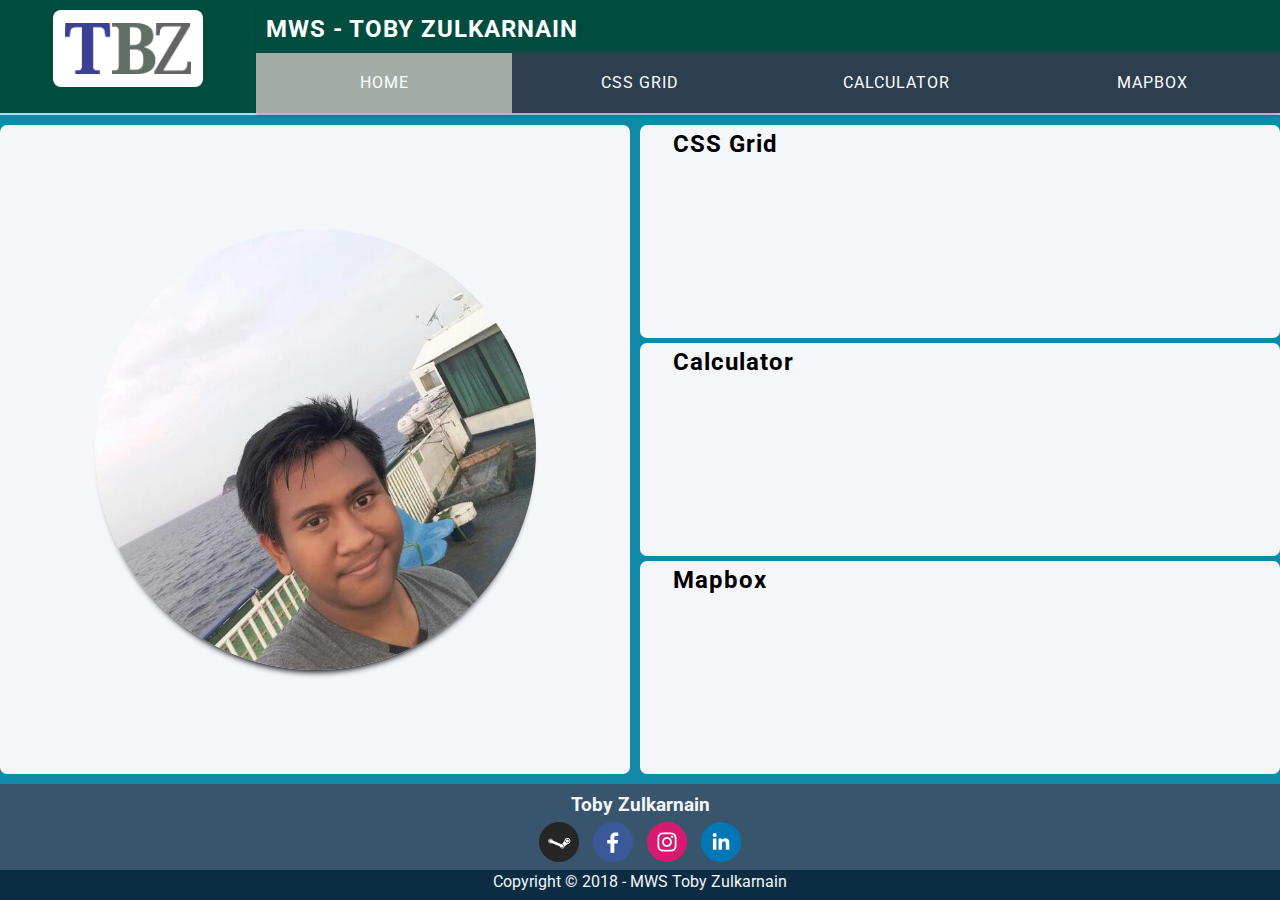
==== index.html @ cb83fae3 "first source" ====
<!DOCTYPE html>
<html lang="en">

<head>
    <meta charset="UTF-8">
    <meta name="author" content="Toby Zulkarnain">
    <meta name="viewport" content="width=device-width, initial-scale=1.0, user-scalable=yes">
    <meta http-equiv="X-UA-Compatible" content="ie=edge">

    <title>Toby Zulkarnain - MWS 2018</title>

    <link rel="stylesheet" href="https://use.fontawesome.com/releases/v5.4.2/css/all.css" integrity="sha384-/rXc/GQVaYpyDdyxK+ecHPVYJSN9bmVFBvjA/9eOB+pb3F2w2N6fc5qB9Ew5yIns"
        crossorigin="anonymous">
    <link href="https://fonts.googleapis.com/css?family=Open+Sans" rel="stylesheet">
    <link rel="stylesheet" href="css/style.css">
</head>

<body>
    <div class="container">
        <header>
            <figure>
                <img class="logo" src="images/mws-toby.png" alt="Logo">
            </figure>
            <nav>
                <h2>MWS - Toby Zulkarnain</h2>
                <ul class="nav-layout">
                    <li class="active"><a href="index.html">Home</a></li>
                    <li><a href="views/css-grid.html">CSS Grid</a></li>
                    <li><a href="views/calculator.html">Calculator</a></li>
                    <li><a href="view/mapbox.html">Mapbox</a></li>
                </ul>
            </nav>
        </header>

        <aside class="sidebar">
            <img id="photo-profile" src="images/profile.jpg" alt="myfoto">
        </aside>

        <section class="main">
            <div class="content">
                <h2>CSS Grid</h2>
                <a class="far fa-columns fa-7x" href="views/css-grid.html"></a></a>
            </div>
            <div class="content">
                <h2>Calculator</h2>
                <a class="fas fa-calculator fa-7x" href="views/calculator.html"></a>
            </div>
            <div class="content">
                <h2>Mapbox</h2>
                <i></i>
                <a  class="fas fa-map fa-7x" href="views/mapbox.html"></a>
            </div>
        </section>

        <footer>
            <div class="about-me">
                <h3>Toby Zulkarnain</h3>
                <a target="_blank" href="//steamcommunity.com/id/sabo_od"><img src="images/social-round/steam.png" height="40px" style="position: relative; top: 1px;"></a>
                <a target="_blank" href="//www.facebook.com/toby.zulka"><img src="images/social-round/facebook.png" height="40px" style="position: relative; top: 1px;"></a>
                <a target="_blank" href="//www.instagram.com/toby.zulka"><img src="images/social-round/instagram.png" height="40px" style="position: relative; top: 1px;"></a>
                <a target="_blank" href="//www.linkedin.com/in/toby-zulkarnain-a8b64a156"><img src="images/social-round/linkedin.png" height="40px" style="position: relative; top: 1px;"></a>
            </div>
            <div class="footer-cell">Copyright &copy; 2018 - MWS Toby Zulkarnain</div>
        </footer>
    </div>
</body>

</html>
---- css/style.css ----
@import url('https://fonts.googleapis.com/css?family=Roboto');


* {
    padding: 0;
    margin: 0;
    box-sizing: border-box;
}

html,
body {
    width: 100%;
    height: 100%;
    font-family: 'Roboto', sans-serif;
}

.container {
    display: grid;
    height: 100%;
    width: 100%;
    grid-template-columns: 2fr 1fr 1fr;
    grid-template-rows: 1fr repeat(3, 2fr) 1fr;
    grid-template-areas:
        "header header header"
        "sidebar main main"
        "sidebar main main"
        "sidebar main main"
        "footer footer footer";
    grid-gap: 10px;
    margin: auto;

    background: #1289A7;
}

/* Header */
header {
    grid-area: header;
    text-transform: uppercase;
    border-bottom: 2px solid #b0e0ea;
    display: grid;
    grid-template-columns: 1fr 4fr;
    background: #004D40;
    padding-top: 5px;
}

header figure {
    justify-self: center;
    list-style-type: none;
    padding-top: 5px;
}

header figure .logo {
    max-width: 150px;
    max-height: 80px;
    border-radius: 8px;
    padding: 13px 12px;
    background: white;
}

/* Navigation */
header nav {
    grid-column: 2/-1;
    color: #fff;
    font-size: 1em;
    letter-spacing: 1px;
    cursor: pointer;
    background: #2c3e50;
    box-shadow: 0px 3px 3px 0px rgba(0, 0, 0, 0.14);
    justify-content: flex-end;
}

header nav h2 {
    background: #004D40;
    margin: 0;
    padding: 10px;
}

header nav ul li {
    list-style: none;
    width: 25%;
    float: left;
    text-align: center;
    line-height: 60px;
    transition: all 0.5s ease;
}

header nav ul li:hover {
    background: #a3ada5;
}

header nav ul li.active {
    background: #a3ada5;
}

header nav ul li a {
    color: #fff;
    text-decoration: none;
}

/*Sidebar*/
aside {
    grid-area: sidebar;
    display: flex;
    justify-content: center;
    align-items: center;
    letter-spacing: 1px;
    border-radius: 7px;
    background: #f5f6fa;
}

aside #photo-profile {
    margin: auto;
    max-width: 70%;
    max-height: 70%;
    border-radius: 100%;
    -webkit-box-shadow: 0 8px 6px -6px black;
    -moz-box-shadow: 0 8px 6px -6px black;
    box-shadow: 0 8px 6px -6px black;
}

/*Section*/
section {
    grid-area: main;
    display: grid;
    grid-template-rows: repeat(3, 1fr);
    grid-gap: 5px;
}

section div.content {
    padding: 5px 33px;
    align-self: stretch;
    letter-spacing: 1px;
    border-radius: 7px;
    background: #f5f6fa;
}

/*Footer */
footer {
    grid-area: footer;
    display: grid;
    grid-template-rows: 2fr 30px;
    background: #39556d;

}

footer .about-me {
    text-align: center;
    color: #f5f6fa;
    padding: 5px;
}

footer .about-me h3,
a {
    padding: 5px;
}

footer .footer-cell {
    padding: 2px;
    text-align: center;
    color: #f5f6fa;
    background: #0b2c42;
    align-self: stretch;
}

/*Mapbox*/
section.maps {
    grid-column: 1/-1;
    grid-row: 2/5;
    display: grid;
    grid-template-rows: 3fr 2fr;
    grid-template-columns: repeat(3, 2fr);
}

section div.peta {
    grid-row: 1/2;
    grid-column: 1/-1;
}

section div.gambar {
    grid-column: 1/2;
    overflow: hidden;
    border: 1px solid black;
    border-radius: 25px;
}

section div.gambar img {
    width: 80%;
}

section div.review {
    grid-column: 2/-1;
    overflow: hidden;
    border: 1px solid black;
    border-radius: 25px;
}

section div.gambar,
div.review {
    padding: 5px 33px;
    align-self: stretch;
    letter-spacing: 1px;
    border-radius: 7px;
    background: #f5f6fa;
}

/*css-grid*/
div.grid {
    grid-column: 1/-1;
    grid-row: 2/5;
    background: #f5f6fa;
}

/*Relative Layout */
@media screen and (max-width: 600px) {
    .container {
        display: grid;
        grid-template-columns: 1fr;
        grid-template-areas:
            "header"
            "main"
            "sidebar"
            "footer";
    }
}
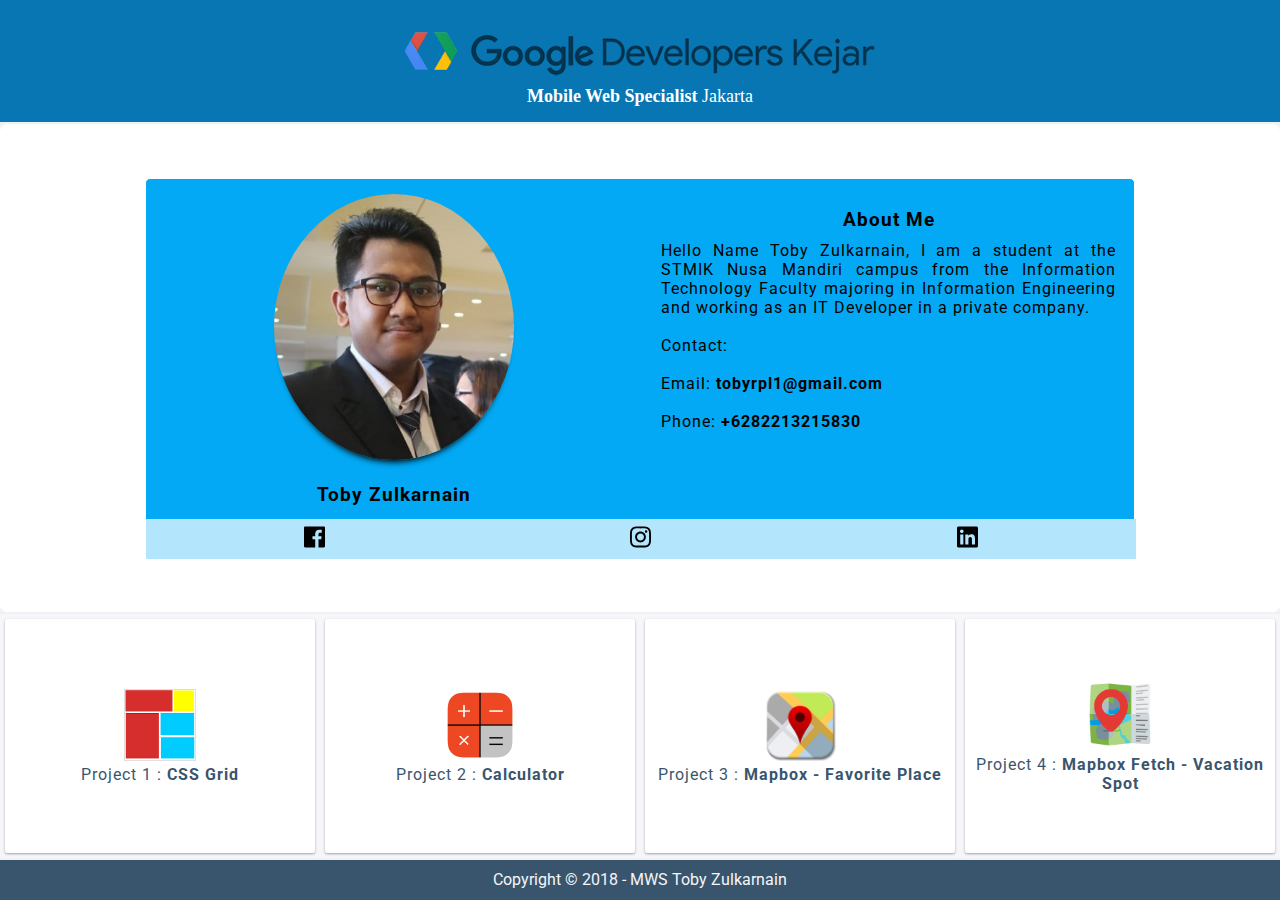
==== commit 57efcade: "Update_View _and_Responding" ====
--- a/index.html
+++ b/index.html
@@ -3,66 +3,109 @@
 
 <head>
     <meta charset="UTF-8">
-    <meta name="author" content="Toby Zulkarnain">
-    <meta name="viewport" content="width=device-width, initial-scale=1.0, user-scalable=yes">
+    <meta name="viewport" content="width=device-width, initial-scale=1.0">
     <meta http-equiv="X-UA-Compatible" content="ie=edge">
+    <meta name="theme-color" content="#151a1d">
+    <link rel="manifest" href="manifest.json">
+    <link rel="manifest" href="main.json">
+    <link rel="shortcut icon" href="assets/images/icons/icon-72x72.png" type="image/x-icon">
 
     <title>Toby Zulkarnain - MWS 2018</title>
 
-    <link rel="stylesheet" href="https://use.fontawesome.com/releases/v5.4.2/css/all.css" integrity="sha384-/rXc/GQVaYpyDdyxK+ecHPVYJSN9bmVFBvjA/9eOB+pb3F2w2N6fc5qB9Ew5yIns"
-        crossorigin="anonymous">
     <link href="https://fonts.googleapis.com/css?family=Open+Sans" rel="stylesheet">
-    <link rel="stylesheet" href="css/style.css">
+    <link rel="stylesheet" href="../assets/css/main.css">
+    <link rel="stylesheet" href="assets/css/style.css">
+
 </head>
 
 <body>
     <div class="container">
         <header>
-            <figure>
-                <img class="logo" src="images/mws-toby.png" alt="Logo">
-            </figure>
-            <nav>
-                <h2>MWS - Toby Zulkarnain</h2>
-                <ul class="nav-layout">
-                    <li class="active"><a href="index.html">Home</a></li>
-                    <li><a href="views/css-grid.html">CSS Grid</a></li>
-                    <li><a href="views/calculator.html">Calculator</a></li>
-                    <li><a href="view/mapbox.html">Mapbox</a></li>
-                </ul>
-            </nav>
+            <figure><img src="/assets/images/gdk.png" alt="logo-mws" class="logo"></figure>
+            <span id="by-mws"> <span><b>Mobile Web Specialist</b></span> <span>Jakarta</span></span>
         </header>
+        <div class="sidebar">
+            <div class="frame-bio">
+                <div class="main-bio">
+                    <figure>
+                        <img id="photo-profile" src="/assets/images/profile.jpeg" alt="myfoto">
+                    </figure>
+                    <h3>Toby Zulkarnain</h3>
+                </div>
+                <div class="bio">
+                    <h3>About Me</h3>
+                    <p>Hello Name Toby Zulkarnain, I am a student at the STMIK Nusa Mandiri campus from the Information
+                        Technology Faculty majoring in Information Engineering and working as an IT Developer in a
+                        private company.</p><br>
+                    <p> Contact:</p><br>
+                    <p>Email: <strong>tobyrpl1@gmail.com</strong></p><br>
+                    <p>Phone: <strong>+6282213215830</strong></p>
+                </div>
+                <div class="social-round">
+                    <a target="_blank" rel="noreferrer" href="//www.facebook.com/toby.zulka" aria-label="facebook"><img
+                            src="/assets/images/social-round/facebook-brands.svg" alt="facebook" class="fa-facebook"></a>
+                    <a target="_blank" rel="noreferrer" href="//www.instagram.com/toby.zulka" aria-label="instagram"><img
+                            src="/assets/images/social-round/instagram-brands.svg" alt="instagram" class="fa-instagram"></a>
+                    <a target="_blank" rel="noreferrer" href="//www.linkedin.com/in/toby-zulkarnain-a8b64a156"
+                        aria-label="linkedin"><img src="/assets/images/social-round/linkedin-brands.svg" alt="linkedin"
+                            class="fa-linkedin"></a>
+                </div>
 
-        <aside class="sidebar">
-            <img id="photo-profile" src="images/profile.jpg" alt="myfoto">
-        </aside>
+            </div>
+        </div>
 
-        <section class="main">
-            <div class="content">
-                <h2>CSS Grid</h2>
-                <a class="far fa-columns fa-7x" href="views/css-grid.html"></a></a>
+        <div class="main">
+            <div class="content card">
+                <a href="project1/css-grid.html">
+                    <img src="/assets/images/nav/grid.png" alt="grid"> <br>
+                    <span>
+                        Project 1 :
+                        <strong>CSS Grid</strong>
+                    </span>
+                </a>
             </div>
-            <div class="content">
-                <h2>Calculator</h2>
-                <a class="fas fa-calculator fa-7x" href="views/calculator.html"></a>
+            <div class="content card">
+                <a href="project2/calculator.html">
+                    <img src="/assets/images/nav/calc.png" alt="calculator"> <br>
+                    <span>
+                        Project 2 :
+                        <strong>Calculator</strong>
+                    </span>
+                </a>
             </div>
-            <div class="content">
-                <h2>Mapbox</h2>
-                <i></i>
-                <a  class="fas fa-map fa-7x" href="views/mapbox.html"></a>
+            <div class="content card">
+                <a href="project3/mapbox.html">
+                    <img src="/assets/images/nav/peta.png" alt="peta"> <br>
+                    <span>
+                        Project 3 :
+                        <strong>Mapbox - Favorite Place</strong>
+                    </span>
+                </a>
             </div>
-        </section>
+            <div class="content card">
+                <a href="project4/maps-fetch.html">
+                    <img src="/assets/images/nav/peta-wisata.png" alt="peta-wisata"> <br>
+                    <span>
+                        Project 4 :
+                        <strong>Mapbox Fetch - Vacation Spot</strong>
+                    </span>
+                </a>
+            </div>
+        </div>
 
         <footer>
-            <div class="about-me">
-                <h3>Toby Zulkarnain</h3>
-                <a target="_blank" href="//steamcommunity.com/id/sabo_od"><img src="images/social-round/steam.png" height="40px" style="position: relative; top: 1px;"></a>
-                <a target="_blank" href="//www.facebook.com/toby.zulka"><img src="images/social-round/facebook.png" height="40px" style="position: relative; top: 1px;"></a>
-                <a target="_blank" href="//www.instagram.com/toby.zulka"><img src="images/social-round/instagram.png" height="40px" style="position: relative; top: 1px;"></a>
-                <a target="_blank" href="//www.linkedin.com/in/toby-zulkarnain-a8b64a156"><img src="images/social-round/linkedin.png" height="40px" style="position: relative; top: 1px;"></a>
-            </div>
             <div class="footer-cell">Copyright &copy; 2018 - MWS Toby Zulkarnain</div>
         </footer>
     </div>
+    <script>
+        if ('serviceWorker' in navigator) {
+            window.addEventListener('load', function () {
+                navigator.serviceWorker.register('sw.js')
+                    .then(reg => console.log('SW terdaftar', reg))
+                    .catch(err => console.log('SW Gagal: ', err));
+            });
+        }
+    </script>
 </body>
 
 </html>--- a/assets/css/main.css
+++ b/assets/css/main.css
@@ -0,0 +1,78 @@
+/* Design CSS Creaete By Toby Zulkarnain*/
+@import url('https://fonts.googleapis.com/css?family=Roboto');
+
+* {
+    padding: 0;
+    margin: 0;
+    box-sizing: border-box;
+}
+
+html,
+body {
+    width: 100vw;
+    height: 100%;
+    background-color: #f1f1f1;
+    -moz-transition: all 0.5s;
+    -o-transition: all 0.5s;
+    -webkit-transition: all 0.5s;
+    transition: all 0.5s;
+    font-size: 1rem;
+    font-family: 'Roboto', sans-serif;
+}
+
+h1,
+h2,
+h3,
+h4,
+h5,
+h6 {
+    font-weight: bold;
+}
+
+.fa-facebook,
+.fa-instagram,
+.fa-bars,
+.fa-linkedin {
+    height: 1.5em;
+}
+nav div.nav img {
+    width: 24px;
+    height: 24px;
+}
+a {
+    outline: none !important;
+    color: #39556d;
+}
+
+a:link {
+    text-decoration: none;
+}
+
+.form{
+    background-color: #fff;
+    height: 480px;
+    font-size: 13px;
+    padding: 10px;
+    margin: 10px;
+}
+
+.button{
+    background-color: #b6403c;
+    font-style: bold;
+    font-size: 14px;
+    border: 2px solid #050505;
+    color: white;
+    padding: 8px 15px;
+    border-radius: 12px;
+}
+ .button:hover{
+    background-color: #f1270c;
+    color: black;
+    font-style: bold;
+    font-family: cursive;
+    cursor: pointer;
+}
+.table{
+    font-family: monospace;
+    font-size: 14px;
+}--- a/assets/css/style.css
+++ b/assets/css/style.css
@@ -0,0 +1,460 @@
+
+@media only screen and (max-width:640px) {
+    .container {
+        display: grid;
+        width: 100vw;
+        height: 100%;
+        grid-template-columns: 1fr;
+        grid-template-rows: 90px 2fr 1fr 30px;
+        grid-gap: 2px;
+        margin: 1fr;
+    }
+
+    /*Header */
+    header {
+        grid-row: 1/2;
+        border-bottom: 2px solid;
+        background: rgb(7, 118, 179);
+        padding-top: 5px;
+        overflow: hidden;
+        display: flex;
+        flex-direction: column;
+        justify-content: center;
+        align-items: center;
+        font-family: 'Century Gothic';
+    }
+
+    header figure img.logo {
+        width: 16em;
+    }
+
+    header #by-mws {
+        font-size: 14px;
+        color: #fff;
+    }
+    
+    /*Sidebar */
+    .sidebar {
+        grid-row: 2/3;
+        display: flex;
+        letter-spacing: 1px;
+        border-radius: 7px;
+        background: #fff;
+    }
+
+    .sidebar .frame-bio {
+        z-index: 1;
+        background: #03A9F4;
+        border-radius: 5px;
+        display: grid;
+        grid-template-rows: 1fr;
+        margin: 1rem;
+        width: 100%;
+    }
+
+    .sidebar .frame-bio .main-bio {
+        border-bottom: 1px solid rgb(247, 233, 233);
+        box-shadow: 0 5px 3px -3px black;
+        padding: 5px;
+    }
+
+    .sidebar .frame-bio .main-bio figure img#photo-profile {
+        margin: 10px;
+        width: 10em;
+        display: block;
+        margin-left: auto;
+        margin-right: auto;
+        border-radius: 100%;
+        -webkit-box-shadow: 0 8px 6px -6px black;
+        -moz-box-shadow: 0 8px 6px -6px black;
+        box-shadow: 0 8px 6px -6px black;
+    }
+
+    .sidebar .frame-bio h3 {
+        padding: 5px;
+        text-align: center;
+        margin: 5px;
+    }
+
+    .sidebar .frame-bio .bio {
+        padding: 10px;
+        text-align: justify;
+        text-justify: inter-word;
+        margin: 10px;
+        font-size: 15px;
+    }
+
+    .sidebar .frame-bio .social-round {
+        background: #B3E5FC;
+        display: flex;
+        justify-content: space-around;
+        align-items: center;
+    }
+
+    /*Main */
+    .main {
+        grid-row: 3/4;
+        display: grid;
+        grid-template-columns: 1fr;
+        margin: 1fr;
+        letter-spacing: 1px;
+        border-radius: 2px;
+        background: #f5f6fa;
+    }
+
+    .main div.content {
+        padding: 10px;
+        margin: 5px;
+        text-align: center;
+        display: flex;
+        align-items: center;
+        justify-content: center;
+        font-size: 16px;
+    }
+
+    .main img {
+        width: 32px;
+        height: 32px;
+    }
+
+    .card {
+        background: #fff;
+        border-radius: 2px;
+        margin: 0.5rem;
+        box-shadow: 0 1px 3px rgba(0, 0, 0, 0.12), 0 1px 2px rgba(0, 0, 0, 0.24);
+        transition: all 0.3s cubic-bezier(.25, .8, .25, 1);
+    }
+
+    .card:hover {
+        box-shadow: 0 10px 20px rgba(0, 0, 0, 0.20), 0 6px 6px rgba(0, 0, 0, 0.23);
+    }
+
+    .card:active {
+        box-shadow: none;
+        top: 5px;
+    }
+
+    /*Footer */
+    footer {
+        grid-row: 4/-1;
+        background: #39556d;
+    }
+
+    footer .footer-cell {
+        text-align: center;
+        color: #f5f6fa;
+        justify-self: center;
+        padding: 8px 0;
+        font-size: 14px;
+    }
+}
+
+
+@media only screen and (min-width:641px) and (max-width: 1024px) {
+    .container {
+        display: grid;
+        width: 100vw;
+        height: 100%;
+        grid-template-columns: 1fr;
+        grid-template-rows: 90px 30px 3fr 1fr 30px;
+        grid-gap: 2px;
+        margin: 1fr;
+    }
+
+    header {
+        grid-row: 1/3;
+        border-bottom: 2px solid;
+        background: rgb(7, 118, 179);
+        padding-top: 5px;
+        overflow: hidden;
+        display: flex;
+        flex-direction: column;
+        justify-content: center;
+        align-items: center;
+        font-family: 'Century Gothic';
+    }
+
+    header figure img.logo {
+        width: 25em;
+    }
+
+    header #by-mws {
+        font-size: 16px;
+        color: #fff;
+    }
+
+    /*Sidebar */
+    .sidebar {
+        grid-row: 3/4;
+        display: flex;
+        letter-spacing: 1px;
+        border-radius: 7px;
+        background: #fff;
+    }
+
+    .sidebar .frame-bio {
+        z-index: 1;
+        background: #03A9F4;
+        border-radius: 5px;
+        margin: 1rem;
+    }
+
+    .sidebar .frame-bio .main-bio {
+        border-bottom: 1px solid #000;
+        box-shadow: 0 8px 6px -6px black;
+        padding: 5px;
+    }
+
+    .sidebar .frame-bio .main-bio figure img#photo-profile {
+        margin: 10px;
+        width: 10em;
+        display: block;
+        margin-left: auto;
+        margin-right: auto;
+        border-radius: 100%;
+        -webkit-box-shadow: 0 8px 6px -6px black;
+        -moz-box-shadow: 0 8px 6px -6px black;
+        box-shadow: 0 8px 6px -6px black;
+    }
+
+    .sidebar .frame-bio h3 {
+        padding: 5px;
+        text-align: center;
+        margin: 5px;
+    }
+
+    .sidebar .frame-bio .bio {
+        padding: 10px;
+        text-align: justify;
+        text-justify: inter-word;
+        margin: 10px;
+        font-size: 15px;
+    }
+
+    .sidebar .frame-bio .social-round {
+        background: #B3E5FC;
+        display: flex;
+        justify-content: space-around;
+        align-items: center;
+        padding: 5px;
+    }
+
+    /*Main */
+    .main {
+        grid-row: 4/5;
+        display: grid;
+        grid-template-columns: repeat(2, 1fr);
+        grid-template-rows: repeat(2, 1fr);
+        margin: 1fr;
+        letter-spacing: 1px;
+        border-radius: 2px;
+        background: #f5f6fa;
+    }
+
+    .main div.content {
+        padding: 10px;
+        margin: 5px;
+        text-align: center;
+        display: flex;
+        align-items: center;
+        justify-content: center;
+        font-size: 16px;
+    }
+
+    .main img {
+        width: 48px;
+        height: 48px;
+    }
+
+    .card {
+        background: #fff;
+        border-radius: 2px;
+        margin: 0.5rem;
+        box-shadow: 0 1px 3px rgba(0, 0, 0, 0.12), 0 1px 2px rgba(0, 0, 0, 0.24);
+        transition: all 0.3s cubic-bezier(.25, .8, .25, 1);
+    }
+
+    .card:hover {
+        box-shadow: 0 10px 20px rgba(0, 0, 0, 0.20), 0 6px 6px rgba(0, 0, 0, 0.23);
+    }
+
+    .card:active {
+        box-shadow: none;
+        top: 5px;
+    }
+
+    footer {
+        grid-row: 5/-1;
+        background: #39556d;
+    }
+
+    footer .footer-cell {
+        text-align: center;
+        color: #f5f6fa;
+        justify-self: center;
+        padding: 8px 0;
+        font-size: 14px;
+    }
+}
+
+@media only screen and (min-width: 1025px) {
+
+    .container {
+        display: grid;
+        width: 100vw;
+        height: 100%;
+        grid-template-columns: repeat(4, 1fr);
+        grid-template-rows: 90px 30px 2fr 1fr 40px;
+        grid-gap: 2px;
+        margin: 1fr;
+    }
+
+    /* Header*/
+    header {
+        background: rgb(7, 118, 179);
+        grid-column: 1/-1;
+        grid-row: 1/3;
+        padding-top: 5px;
+        overflow: hidden;
+        display: flex;
+        flex-direction: column;
+        justify-content: center;
+        align-items: center;
+        font-family: 'Century Gothic';
+    }
+    header figure img.logo {
+        width: 30em;
+    }
+
+    header #by-mws {
+        font-size: 18px;
+        color: #fff;
+    }
+
+
+
+    /*Sidebar */
+    .sidebar {
+        grid-column: 1/-1;
+        grid-row: 3/4;
+        display: flex;
+        justify-content: center;
+        align-items: center;
+        letter-spacing: 1px;
+        border-radius: 7px;
+        background: #fff;
+    }
+
+    .sidebar .frame-bio {
+        z-index: 1;
+        width: 990px;
+        height: 380px;
+        border: 1px solid #fff;
+        background: #03A9F4;
+        border-radius: 5px;
+        margin: 1rem;
+        display: grid;
+        grid-template-columns: repeat(2, 495px);
+        grid-template-rows: 340px 40px;
+    }
+
+    .sidebar .frame-bio .main-bio {
+        grid-column: 1/2;
+        grid-row: 1/2;
+        padding: 5px;
+        justify-self: center;
+    }
+
+    .sidebar .frame-bio .main-bio figure img#photo-profile {
+        margin: 10px;
+        width: 15em;
+        border-radius: 100%;
+        -webkit-box-shadow: 0 8px 6px -6px black;
+        -moz-box-shadow: 0 8px 6px -6px black;
+        box-shadow: 0 8px 6px -6px black;
+    }
+
+    .sidebar .frame-bio h3 {
+        padding: 5px;
+        text-align: center;
+        margin: 5px;
+    }
+
+    .sidebar .frame-bio .bio {
+        grid-column: 2/3;
+        grid-row: 1/2;
+        padding: 10px;
+        text-align: justify;
+        text-justify: inter-word;
+        margin: 10px;
+    }
+
+    .sidebar .frame-bio .social-round {
+        grid-column: 1/-1;
+        grid-row: 2/3;
+        background: #B3E5FC;
+        display: flex;
+        justify-content: space-around;
+        align-items: center;
+        padding: 5px;
+    }
+
+    /*Main */
+    .main {
+        grid-column: 1/-1;
+        grid-row: 4/5;
+        display: grid;
+        grid-template-columns: repeat(4, 1fr);
+        margin: 1fr;
+        letter-spacing: 1px;
+        border-radius: 2px;
+        background: #f5f6fa;
+    }
+
+    .main img {
+        width: 72px;
+        height: 72px;
+    }
+
+    .main div.content {
+        padding: 10px;
+        margin: 5px;
+        text-align: center;
+        display: flex;
+        align-items: center;
+        justify-content: center;
+    }
+
+    .card {
+        background: #fff;
+        border-radius: 2px;
+        margin: 0.5rem;
+        box-shadow: 0 1px 3px rgba(0, 0, 0, 0.12), 0 1px 2px rgba(0, 0, 0, 0.24);
+        transition: all 0.3s cubic-bezier(.25, .8, .25, 1);
+    }
+
+    .card:hover {
+        box-shadow: 0 10px 20px rgba(0, 0, 0, 0.20), 0 6px 6px rgba(0, 0, 0, 0.23);
+    }
+
+    .card:active {
+        box-shadow: none;
+        top: 5px;
+    }
+    
+
+    /*Footer */
+    footer {
+        grid-column: 1/-1;
+        grid-row: 5/-1;
+        background: #39556d;
+
+    }
+
+    footer .footer-cell {
+        text-align: center;
+        color: #f5f6fa;
+        justify-self: center;
+        padding: 10px 0;
+    }
+}